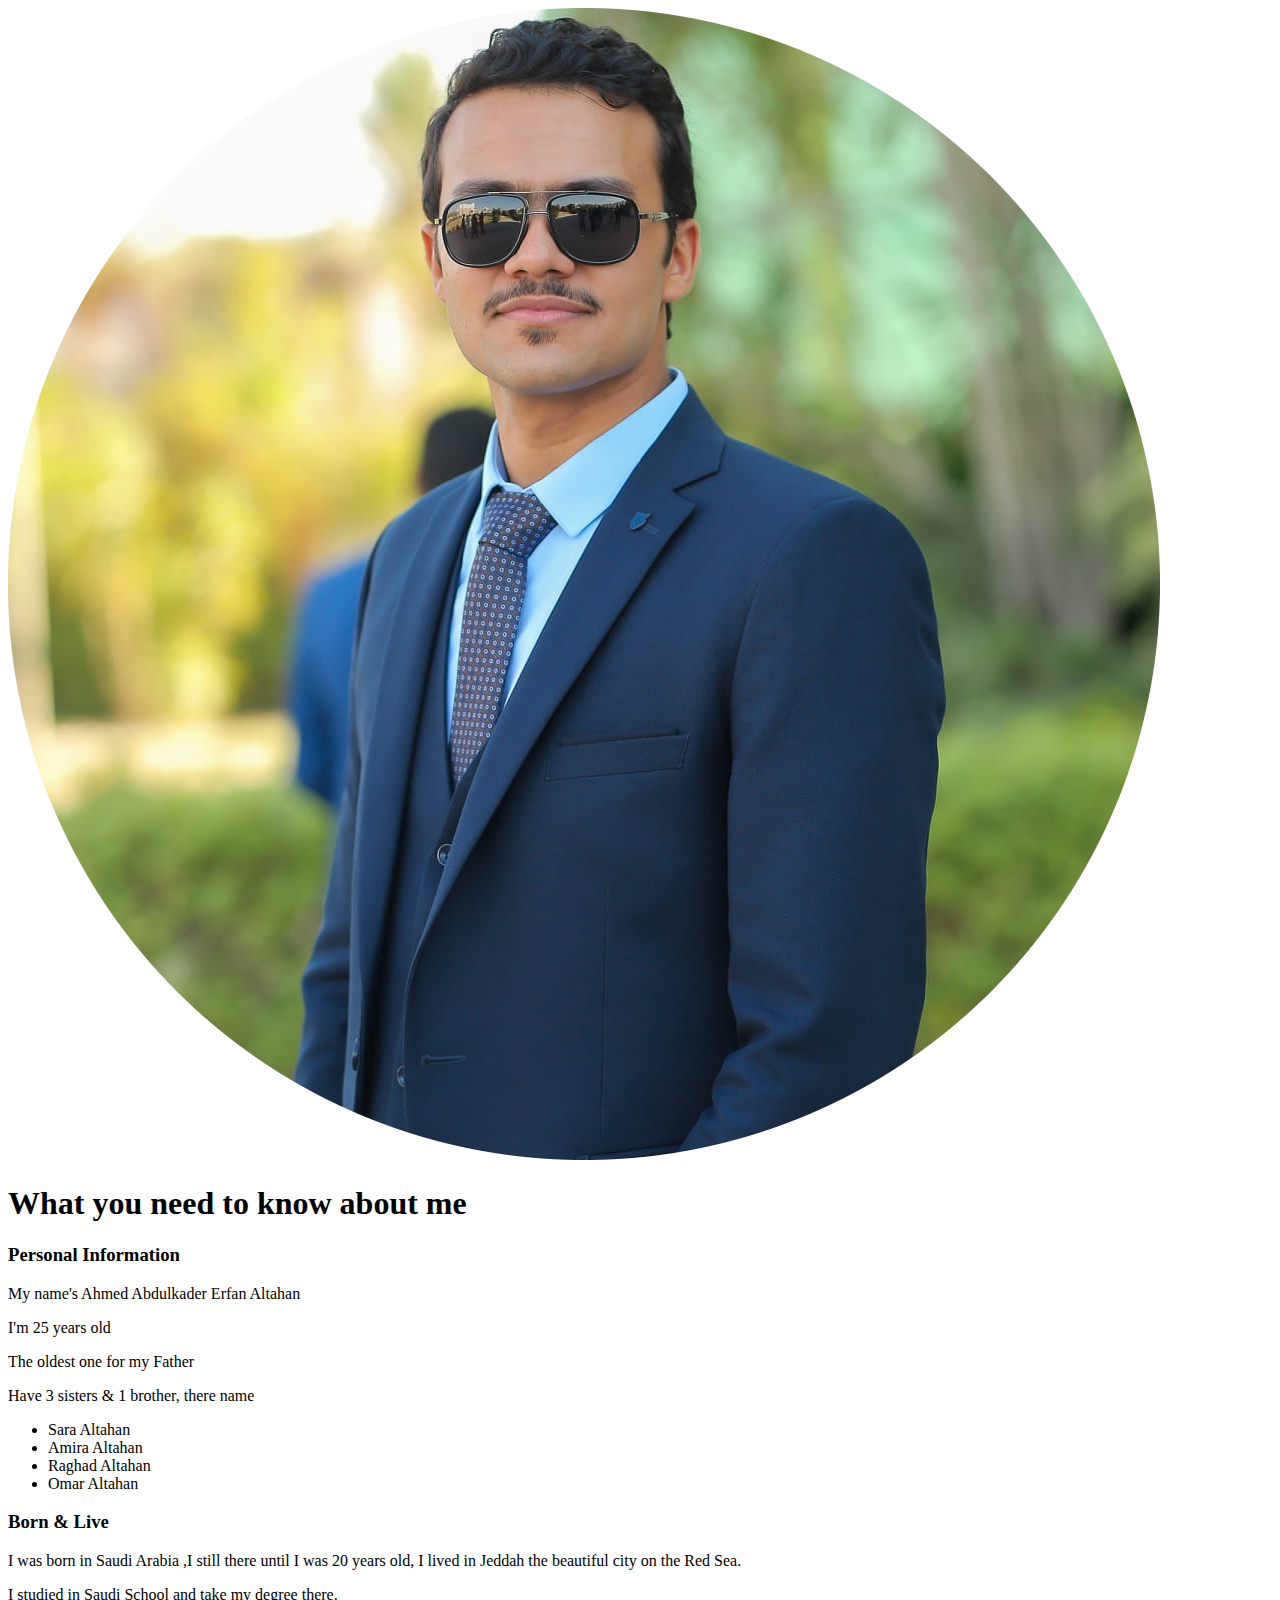
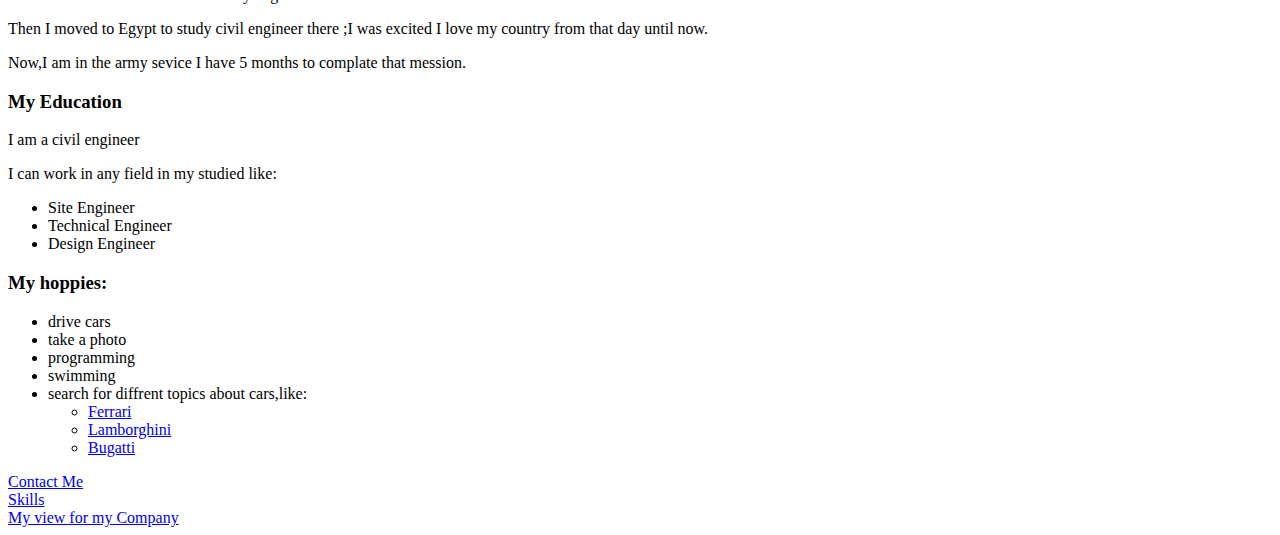
==== index.html @ 7b749b82 "Add files via upload" ====
<!DOCTYPE html>
<html lang="en" dir="ltr">

<head>
  <meta charset="utf-8">
  <title>Al-Tahan</title>
</head>

<body>
  <img src="images/2.png" alt="My Photo">
  <h1>What you need to know about me</h1>
  <h3>Personal Information</h3>
  <p>My name's Ahmed Abdulkader Erfan Altahan</p>
  <p>I'm 25 years old</p>
  <p>
    The oldest one for my Father
  </p>
  <p>Have 3 sisters & 1 brother, there name</p>
  <ul>
    <li>Sara Altahan</li>
    <li>Amira Altahan</li>
    <li>Raghad Altahan</li>
    <li>Omar Altahan</li>
  </ul>
  <h3>Born & Live</h3>
  <p>
    I was born in Saudi Arabia ,I still there until I was 20 years old, I lived in Jeddah
    the beautiful city on the Red Sea.
  </p>
  <p>I studied in Saudi School and take my degree there. </p>
  <p>Then I moved to Egypt to study civil engineer there ;I was excited I love my country from that day until now.</p>
  <p>Now,I am in the army sevice I have 5 months to complate that mession.</p>
  <h3>My Education</h3>
  <p>I am a civil engineer</p>
  <p>I can work in any field in my studied like:</p>
  <ul>
    <li>Site Engineer</li>
    <li>Technical Engineer</li>
    <li>Design Engineer</li>
  </ul>
  <h3>My hoppies:</h3>
  <ul>
    <li>drive cars</li>
    <li>take a photo</li>
    <li>programming</li>
    <li>swimming</li>
    <li>search for diffrent topics about cars,like:
      <ul>
        <li><a href="https://www.ferrari.com/en-EG">Ferrari</a></li>
        <li><a href="https://www.lamborghini.com/en-en">Lamborghini</a></li>
        <li><a href="https://www.bugatti.com/">Bugatti</a></li>
      </ul>
    </li>
  </ul>
  <div>
    <a href="contact-me.html">Contact Me</a>
  </div>
  <div>
    <a href="skills.html">Skills</a>
  </div>
  <div>
    <a href="company.html">My view for my Company</a>
  </div>
</body>

</html>
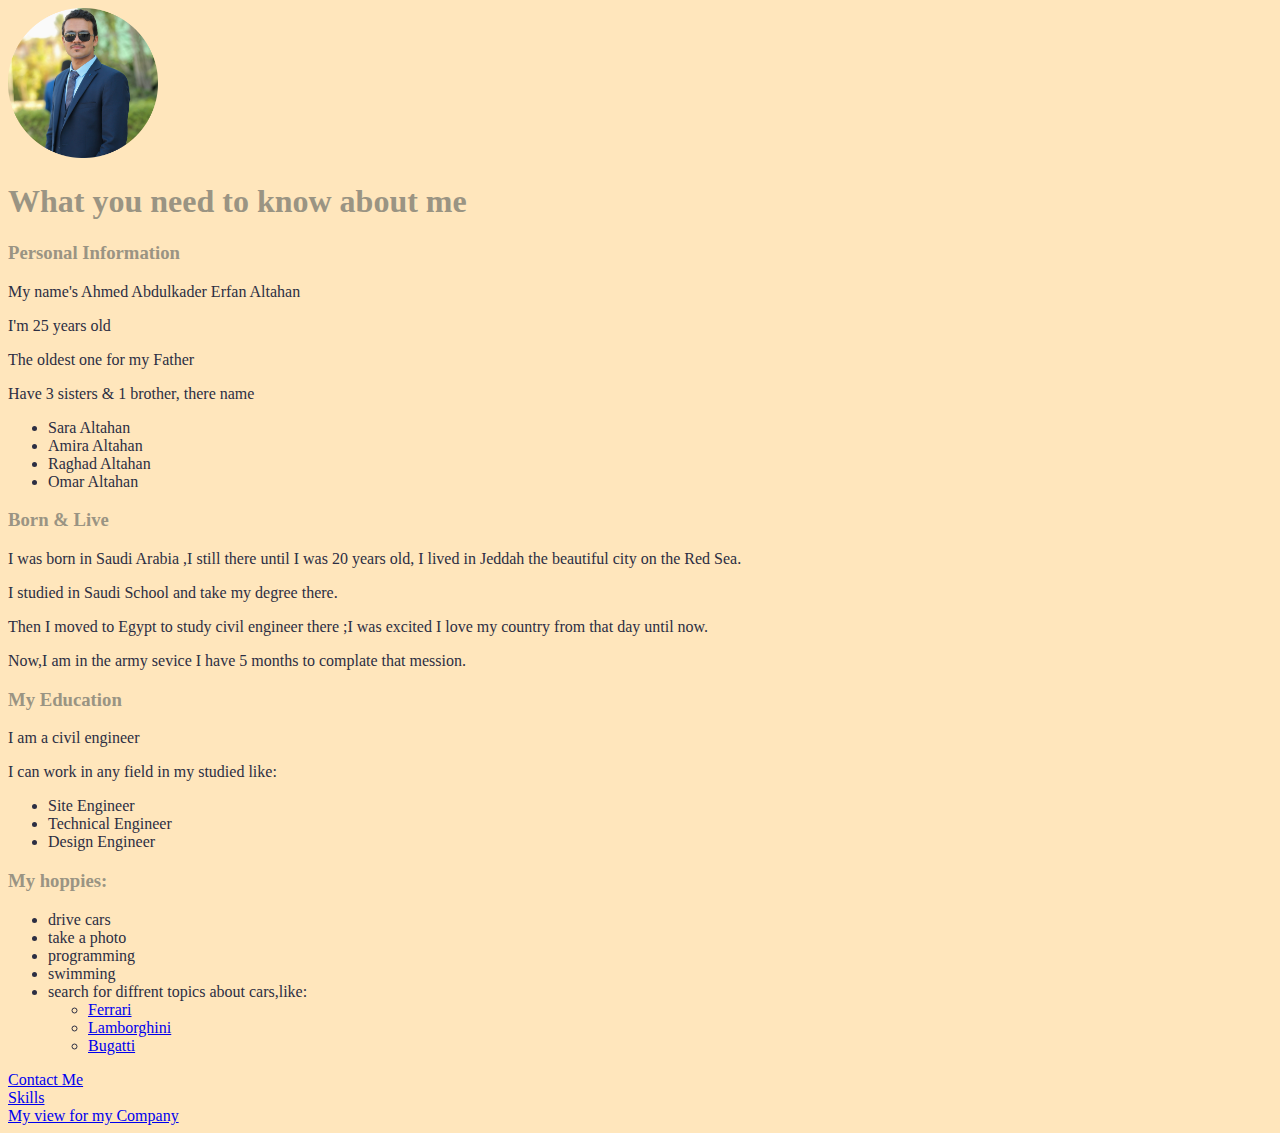
==== commit 043dcb3e: "Add files via upload" ====
--- a/index.html
+++ b/index.html
@@ -4,6 +4,7 @@
 <head>
   <meta charset="utf-8">
   <title>Al-Tahan</title>
+  <link rel="stylesheet" href="css/style.css">
 </head>
 
 <body>
--- a/css/style.css
+++ b/css/style.css
@@ -0,0 +1,25 @@
+body{
+  background-color: #FFE6BC;
+  color: #2C2E43;
+}
+h1{
+  color: #9A9483;
+}
+h3{
+  color: #9A9483;
+}
+p{
+  color: #2C2E43;
+}
+hr{
+    border: dotted;
+    border-top: 0;
+    color:Black;
+    text-align: center;
+    height: 0;
+    width: 5%;
+    border-width: 5px;
+}
+img{
+  width: 150px;
+}
